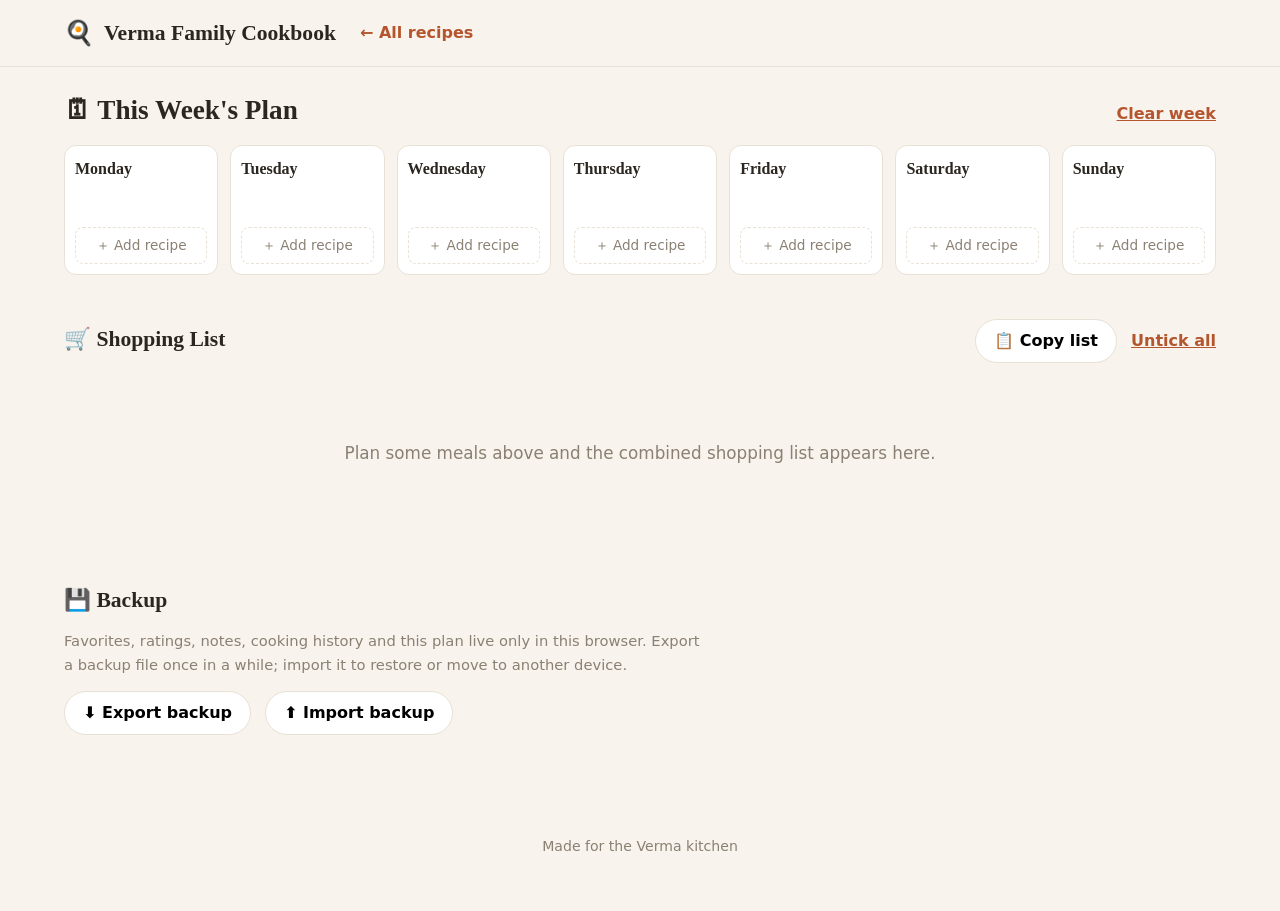
==== planner.html @ df18ee06 "Initial commit" ====
<!DOCTYPE html>
<html lang="en">
<head>
<meta charset="utf-8">
<meta name="viewport" content="width=device-width, initial-scale=1">
<title>Meal Planner · Verma Family Cookbook</title>
<link rel="icon" type="image/svg+xml" href="images/favicon.svg">
<link rel="stylesheet" href="css/style.css">
</head>
<body>

<header class="site-header">
  <div class="header-inner container">
    <a class="brand" href="index.html"><span class="brand-mark">🍳</span><span>Verma Family Cookbook</span></a>
    <a class="back-link" href="index.html">← All recipes</a>
  </div>
</header>

<main class="container planner-page">
  <div class="planner-head">
    <h1>🗓 This Week's Plan</h1>
    <button id="clear-week" class="link-btn">Clear week</button>
  </div>
  <section id="board" class="board" aria-label="Weekly plan"></section>

  <section class="shop-section">
    <div class="shop-head">
      <h2>🛒 Shopping List</h2>
      <div class="shop-actions">
        <button id="copy-list" class="fav-toggle">📋 Copy list</button>
        <button id="clear-ticks" class="link-btn">Untick all</button>
      </div>
    </div>
    <p id="shop-empty" class="empty" hidden>Plan some meals above and the combined shopping list appears here.</p>
    <ul id="shop" class="shop-list"></ul>
  </section>

  <section class="data-section">
    <h2>💾 Backup</h2>
    <p class="data-note">Favorites, ratings, notes, cooking history and this plan live only in this browser. Export a backup file once in a while; import it to restore or move to another device.</p>
    <div class="shop-actions">
      <button id="export-data" class="fav-toggle">⬇ Export backup</button>
      <button id="import-data" class="fav-toggle">⬆ Import backup</button>
      <input type="file" id="import-file" accept="application/json" hidden>
      <span id="data-msg" class="saved-msg"></span>
    </div>
  </section>
</main>

<div id="picker" class="picker" hidden>
  <div class="picker-box">
    <div class="picker-head">
      <strong id="picker-title">Add a recipe</strong>
      <button id="picker-close" class="link-btn">✕ Close</button>
    </div>
    <input id="picker-search" type="search" placeholder="Type to filter — dishes or ingredients…" autocomplete="off">
    <ul id="picker-list"></ul>
  </div>
</div>

<footer class="site-footer container">
  <p>Made for the Verma kitchen</p>
</footer>

<script src="js/util.js"></script>
<script src="js/store.js"></script>
<script src="recipes/manifest.js"></script>
<script src="js/loader.js"></script>
<script src="js/planner.js"></script>
</body>
</html>
---- css/style.css ----
/* ============ Verma Family Cookbook ============ */
:root {
  --bg: #f8f3ec;
  --surface: #ffffff;
  --ink: #2b2620;
  --muted: #8a8073;
  --accent: #b4552d;
  --accent-dark: #93441f;
  --accent-soft: #f6e4d8;
  --border: #e9e1d5;
  --veg: #1e7d32;
  --nonveg: #b3261e;
  --gold: #e8a33d;
  --radius: 16px;
  --shadow: 0 1px 3px rgba(60, 45, 25, 0.08);
  --shadow-lift: 0 10px 24px rgba(60, 45, 25, 0.14);
  --serif: Georgia, "Times New Roman", serif;
  --sans: "Segoe UI", system-ui, -apple-system, sans-serif;
}

* { box-sizing: border-box; }
[hidden] { display: none !important; }
html { scroll-behavior: smooth; }
body {
  margin: 0;
  background: var(--bg);
  color: var(--ink);
  font-family: var(--sans);
  font-size: 16px;
  line-height: 1.6;
}
img { max-width: 100%; display: block; }
a { color: var(--accent); }
button { font: inherit; cursor: pointer; }
h1, h2, h3 { font-family: var(--serif); line-height: 1.25; margin: 0; }

.container { max-width: 1200px; margin: 0 auto; padding: 0 24px; }

/* ---------- Header ---------- */
.site-header {
  position: sticky; top: 0; z-index: 20;
  background: rgba(248, 243, 236, 0.94);
  backdrop-filter: blur(6px);
  border-bottom: 1px solid var(--border);
}
.header-inner {
  display: flex; align-items: center; gap: 24px;
  padding-top: 14px; padding-bottom: 14px;
}
.brand {
  display: flex; align-items: center; gap: 10px;
  font-family: var(--serif); font-size: 1.35rem; font-weight: 700;
  color: var(--ink); text-decoration: none; white-space: nowrap;
}
.brand-mark { font-size: 1.5rem; }
.search-wrap { flex: 1; display: flex; justify-content: flex-end; }
#search {
  width: min(420px, 100%);
  padding: 10px 18px;
  border: 1px solid var(--border);
  border-radius: 999px;
  background: var(--surface);
  font: inherit; color: var(--ink);
}
#search:focus { outline: 2px solid var(--accent); outline-offset: 1px; border-color: transparent; }
.back-link { text-decoration: none; font-weight: 600; }
.back-link:hover { text-decoration: underline; }
.header-links { margin-left: auto; display: flex; align-items: center; gap: 18px; }
.nav-link {
  text-decoration: none; font-weight: 600; white-space: nowrap;
  padding: 7px 14px; border: 1px solid var(--border); border-radius: 999px; background: var(--surface);
}
.nav-link:hover { border-color: var(--accent); }

/* ---------- Filters ---------- */
.filters { display: grid; gap: 12px; }
.filter-group { display: flex; align-items: baseline; gap: 12px; flex-wrap: wrap; }
.filter-label {
  min-width: 84px;
  font-size: 0.78rem; font-weight: 700; letter-spacing: 0.06em;
  text-transform: uppercase; color: var(--muted);
}
.chips { display: flex; flex-wrap: wrap; gap: 8px; }
.chip {
  display: inline-flex; align-items: center; gap: 6px;
  padding: 5px 14px;
  border: 1px solid var(--border);
  border-radius: 999px;
  background: var(--surface);
  color: var(--ink);
  font-size: 0.88rem;
  transition: background 0.15s, border-color 0.15s;
  user-select: none;
}
.chip:hover { border-color: var(--accent); }
.chip.active, .fav-only:has(input:checked) {
  background: var(--accent); border-color: var(--accent); color: #fff;
}
.chip:focus-visible { outline: 2px solid var(--accent-dark); outline-offset: 2px; }
.filters-clear { margin-left: 96px; }
.link-btn {
  background: none; border: none; padding: 0;
  color: var(--accent); font-weight: 600; text-decoration: underline;
}

/* ---------- Toolbar ---------- */
.toolbar {
  display: flex; align-items: center;
  gap: 10px; flex-wrap: wrap;
  padding: 16px 0 8px;
}
.result-count { margin: 0 0 0 auto; color: var(--muted); font-size: 0.92rem; }
.filter-toggle { font-weight: 600; }
.badge {
  display: inline-flex; align-items: center; justify-content: center;
  min-width: 20px; height: 20px; padding: 0 6px; margin-left: 7px;
  border-radius: 999px; background: var(--accent); color: #fff;
  font-size: 0.75rem; font-weight: 700;
}
.chip.filter-toggle .badge { background: #fff; color: var(--accent); }
.filters { background: var(--surface); border: 1px solid var(--border); border-radius: var(--radius); padding: 16px 18px 10px; margin-bottom: 6px; }
.fav-only { cursor: pointer; }
.fav-only input { position: absolute; opacity: 0; pointer-events: none; }
#sort {
  padding: 7px 12px;
  border: 1px solid var(--border); border-radius: 10px;
  background: var(--surface); color: var(--ink); font: inherit; font-size: 0.9rem;
}

/* ---------- Recipe grid ---------- */
.grid {
  display: grid;
  grid-template-columns: repeat(auto-fill, minmax(270px, 1fr));
  gap: 26px;
  padding: 18px 0 48px;
}
.card {
  position: relative;
  background: var(--surface);
  border-radius: var(--radius);
  box-shadow: var(--shadow);
  overflow: hidden;
  transition: transform 0.18s ease, box-shadow 0.18s ease;
}
.card:hover { transform: translateY(-4px); box-shadow: var(--shadow-lift); }
.card-link { color: inherit; text-decoration: none; display: block; }
.card-media { aspect-ratio: 4 / 3; background: var(--accent-soft); }
.card-media img { width: 100%; height: 100%; object-fit: cover; }
.card-body { padding: 14px 16px 16px; }
.card-top { display: flex; align-items: flex-start; gap: 8px; }
.card-top h3 { font-size: 1.12rem; }
.card-meta { margin: 6px 0 0; color: var(--muted); font-size: 0.88rem; }
.card-stars { margin: 4px 0 0; color: var(--gold); font-size: 0.95rem; letter-spacing: 2px; }
.card-equip { margin: 10px 0 0; display: flex; gap: 8px; align-items: center; color: var(--muted); }

.equip { display: inline-flex; width: 22px; height: 22px; }
.equip svg { width: 100%; height: 100%; }
.equip-text {
  width: auto; height: auto;
  font-size: 0.75rem; border: 1px solid var(--border);
  border-radius: 999px; padding: 1px 8px;
}

/* veg / non-veg marker (Indian convention: square with a dot) */
.diet {
  flex: none;
  width: 15px; height: 15px; margin-top: 5px;
  border: 1.6px solid var(--veg); border-radius: 3px;
  display: inline-flex; align-items: center; justify-content: center;
}
.diet::after { content: ""; width: 7px; height: 7px; border-radius: 50%; background: var(--veg); }
.diet.nonveg { border-color: var(--nonveg); }
.diet.nonveg::after { background: var(--nonveg); }

.fav-btn {
  position: absolute; top: 10px; right: 10px;
  width: 38px; height: 38px;
  border: none; border-radius: 50%;
  background: rgba(255, 255, 255, 0.92);
  box-shadow: var(--shadow);
  color: #c9beb0; font-size: 1.15rem; line-height: 1;
  transition: transform 0.12s, color 0.12s;
}
.fav-btn:hover { transform: scale(1.12); color: var(--nonveg); }
.fav-btn.active { color: var(--nonveg); }

.empty { text-align: center; color: var(--muted); padding: 60px 0; font-size: 1.05rem; }

/* ---------- Recipe page ---------- */
.recipe-page { padding-top: 30px; padding-bottom: 60px; }

.recipe-hero {
  display: grid; grid-template-columns: minmax(0, 5fr) minmax(0, 4fr);
  gap: 34px; align-items: start;
}
.recipe-hero-media {
  border-radius: var(--radius); overflow: hidden;
  box-shadow: var(--shadow-lift); aspect-ratio: 4 / 3; background: var(--accent-soft);
}
.recipe-hero-media img { width: 100%; height: 100%; object-fit: cover; }

.recipe-head .crumbs { color: var(--muted); font-size: 0.85rem; text-transform: uppercase; letter-spacing: 0.08em; margin: 0 0 8px; }
.recipe-title-row { display: flex; align-items: flex-start; gap: 12px; }
.recipe-title-row h1 { font-size: 2rem; flex: 1; }
.recipe-title-row .diet { margin-top: 12px; }
.recipe-head .desc { color: var(--muted); margin: 12px 0 0; font-size: 1.02rem; }

.recipe-actions { display: flex; align-items: center; gap: 18px; margin-top: 18px; flex-wrap: wrap; }
.fav-toggle {
  display: inline-flex; align-items: center; gap: 8px;
  padding: 8px 18px;
  border: 1px solid var(--border); border-radius: 999px;
  background: var(--surface); font-weight: 600;
}
.fav-toggle.active { background: var(--accent); border-color: var(--accent); color: #fff; }
.rate-box { display: flex; align-items: center; gap: 6px; }
.rate-box .rate-label { color: var(--muted); font-size: 0.9rem; }
.star-btn {
  background: none; border: none; padding: 2px;
  font-size: 1.5rem; color: #d8cfc0; transition: color 0.1s, transform 0.1s;
}
.star-btn.filled { color: var(--gold); }
.star-btn:hover { transform: scale(1.15); }

.stat-grid {
  display: grid; grid-template-columns: repeat(auto-fill, minmax(110px, 1fr));
  gap: 10px; margin-top: 22px;
}
.stat {
  background: var(--surface); border: 1px solid var(--border);
  border-radius: 12px; padding: 10px 12px;
}
.stat .k { font-size: 0.72rem; font-weight: 700; letter-spacing: 0.06em; text-transform: uppercase; color: var(--muted); }
.stat .v { font-weight: 600; margin-top: 2px; }
.stat .v.gold { color: var(--gold); letter-spacing: 1px; }

.equip-row { display: flex; gap: 10px; align-items: center; margin-top: 16px; color: var(--muted); flex-wrap: wrap; }
.equip-row .equip { width: 26px; height: 26px; }
.equip-row .equip-name { font-size: 0.9rem; margin-right: 8px; }

/* recipe body sections */
.recipe-body { max-width: 780px; margin-top: 44px; }
.recipe-section { margin-bottom: 38px; }
.recipe-section h2 {
  font-size: 1.35rem; margin-bottom: 14px; padding-bottom: 8px;
  border-bottom: 3px solid var(--accent-soft);
  display: inline-block;
}
.recipe-section ul { margin: 0; padding-left: 22px; }
.recipe-section li { margin-bottom: 7px; }

.steps { list-style: none; margin: 0; padding: 0; counter-reset: step; }
.steps li {
  counter-increment: step;
  position: relative;
  padding: 0 0 18px 52px;
  margin: 0;
}
.steps li::before {
  content: counter(step);
  position: absolute; left: 0; top: 0;
  width: 34px; height: 34px;
  border-radius: 50%;
  background: var(--accent-soft); color: var(--accent-dark);
  font-weight: 700; font-family: var(--serif);
  display: flex; align-items: center; justify-content: center;
}

.info-pair { display: grid; grid-template-columns: 1fr 1fr; gap: 20px; }
.info-card {
  background: var(--surface); border: 1px solid var(--border);
  border-radius: var(--radius); padding: 16px 20px;
}
.info-card h3 { font-size: 1.02rem; margin-bottom: 6px; }
.info-card p { margin: 0; color: var(--muted); font-size: 0.95rem; }

.chef-notes {
  background: var(--accent-soft); border-radius: var(--radius);
  padding: 16px 20px; font-size: 0.97rem;
}

/* personal notes */
#personal-note {
  width: 100%; min-height: 110px; resize: vertical;
  padding: 14px 16px;
  border: 1px solid var(--border); border-radius: var(--radius);
  background: #fffdf8; font: inherit; color: var(--ink);
}
#personal-note:focus { outline: 2px solid var(--accent); border-color: transparent; }
.note-hint { color: var(--muted); font-size: 0.85rem; margin-top: 6px; }
.note-hint .saved { color: var(--veg); font-weight: 600; opacity: 0; transition: opacity 0.3s; }
.note-hint .saved.show { opacity: 1; }

/* ---------- Footer ---------- */
.site-footer { padding: 26px 24px 40px; color: var(--muted); font-size: 0.88rem; text-align: center; }

/* ---------- Recipe page: cooked + plan rows ---------- */
.cooked-info { color: var(--muted); font-size: 0.9rem; }
.fav-toggle#cooked-btn.active { background: var(--veg); border-color: var(--veg); color: #fff; }
.plan-row { align-items: center; }
.plan-label { color: var(--muted); font-size: 0.9rem; }
#plan-day {
  padding: 8px 12px; border: 1px solid var(--border); border-radius: 10px;
  background: var(--surface); color: var(--ink); font: inherit; font-size: 0.9rem;
}
.plan-link { font-weight: 600; text-decoration: none; }
.plan-link:hover { text-decoration: underline; }

/* ---------- Planner page ---------- */
.planner-page { padding-top: 26px; padding-bottom: 60px; }
.planner-head { display: flex; align-items: baseline; justify-content: space-between; gap: 16px; }
.planner-head h1 { font-size: 1.7rem; }
.board {
  display: grid; grid-template-columns: repeat(7, 1fr);
  gap: 12px; margin-top: 18px;
}
.day-col {
  background: var(--surface); border: 1px solid var(--border);
  border-radius: 12px; padding: 10px; display: flex; flex-direction: column; min-height: 130px;
}
.day-name { font-family: var(--serif); font-weight: 700; margin-bottom: 8px; }
.day-list { list-style: none; margin: 0; padding: 0; flex: 1; }
.day-item {
  position: relative; background: var(--accent-soft); border-radius: 8px;
  padding: 7px 26px 7px 9px; margin-bottom: 7px; font-size: 0.86rem; line-height: 1.35;
}
.day-item a { color: var(--ink); text-decoration: none; font-weight: 600; display: block; }
.day-item a:hover { color: var(--accent-dark); }
.day-item-meta { display: block; color: var(--muted); font-size: 0.76rem; margin-top: 2px; }
.day-item .rm {
  position: absolute; top: 5px; right: 5px;
  background: none; border: none; color: var(--muted); font-size: 0.8rem; padding: 2px;
}
.day-item .rm:hover { color: var(--nonveg); }
.day-item.missing { color: var(--muted); font-style: italic; }
.day-add {
  border: 1px dashed var(--border); border-radius: 8px; background: none;
  color: var(--muted); padding: 7px; font-size: 0.85rem; margin-top: auto;
}
.day-add:hover { color: var(--accent); border-color: var(--accent); }

.shop-section, .data-section { margin-top: 44px; }
.shop-head { display: flex; align-items: baseline; justify-content: space-between; gap: 16px; flex-wrap: wrap; }
.shop-head h2, .data-section h2 { font-size: 1.35rem; }
.shop-actions { display: flex; align-items: center; gap: 14px; flex-wrap: wrap; }
.shop-list { list-style: none; margin: 14px 0 0; padding: 0; columns: 2; column-gap: 30px; }
.shop-list li {
  break-inside: avoid; background: var(--surface); border: 1px solid var(--border);
  border-radius: 10px; padding: 10px 14px; margin-bottom: 10px;
}
.shop-list label { display: flex; align-items: center; gap: 10px; cursor: pointer; font-weight: 600; }
.shop-list input { width: 17px; height: 17px; accent-color: var(--accent); }
.shop-list .shop-name { flex: 1; }
.shop-list li.ticked .shop-name { text-decoration: line-through; color: var(--muted); }
.shop-detail { color: var(--muted); font-size: 0.8rem; margin: 4px 0 0 27px; }
.data-note { color: var(--muted); font-size: 0.92rem; max-width: 640px; }
.saved-msg { color: var(--veg); font-weight: 600; }

/* recipe picker overlay */
.picker {
  position: fixed; inset: 0; z-index: 50;
  background: rgba(43, 38, 32, 0.45);
  display: flex; align-items: flex-start; justify-content: center; padding: 8vh 16px;
}
.picker[hidden] { display: none; }
.picker-box {
  background: var(--surface); border-radius: var(--radius); box-shadow: var(--shadow-lift);
  width: min(560px, 100%); max-height: 78vh; display: flex; flex-direction: column; padding: 16px;
}
.picker-head { display: flex; justify-content: space-between; align-items: center; margin-bottom: 10px; }
#picker-search {
  padding: 10px 14px; border: 1px solid var(--border); border-radius: 10px; font: inherit;
}
#picker-search:focus { outline: 2px solid var(--accent); }
#picker-list { list-style: none; margin: 10px 0 0; padding: 0; overflow-y: auto; }
#picker-list li {
  padding: 9px 10px; border-radius: 8px; cursor: pointer; font-weight: 600;
  display: flex; align-items: center; gap: 8px; flex-wrap: wrap;
}
#picker-list li:hover { background: var(--accent-soft); }
#picker-list li .day-item-meta { display: inline; margin-left: auto; font-weight: 400; }
#picker-list li .diet { margin-top: 0; }
#picker-list .empty-li { color: var(--muted); cursor: default; }
#picker-list .empty-li:hover { background: none; }

/* ---------- Responsive ---------- */
@media (max-width: 1000px) {
  .board { grid-template-columns: repeat(4, 1fr); }
}
@media (max-width: 900px) {
  .recipe-hero { grid-template-columns: 1fr; gap: 24px; }
  .filter-label { min-width: 100%; }
  .filters-clear { margin-left: 0; }
  .shop-list { columns: 1; }
}
@media (max-width: 640px) {
  .header-inner { flex-wrap: wrap; gap: 10px; }
  .search-wrap { order: 3; width: 100%; }
  #search { width: 100%; }
  .grid { grid-template-columns: 1fr 1fr; gap: 14px; }
  .card-body { padding: 10px 12px 12px; }
  .card-top h3 { font-size: 0.98rem; }
  .info-pair { grid-template-columns: 1fr; }
  .recipe-title-row h1 { font-size: 1.55rem; }
  .board { grid-template-columns: 1fr 1fr; }
  .day-col { min-height: 0; }
  .result-count { width: 100%; order: 5; }
  .chip { padding: 8px 15px; }
}
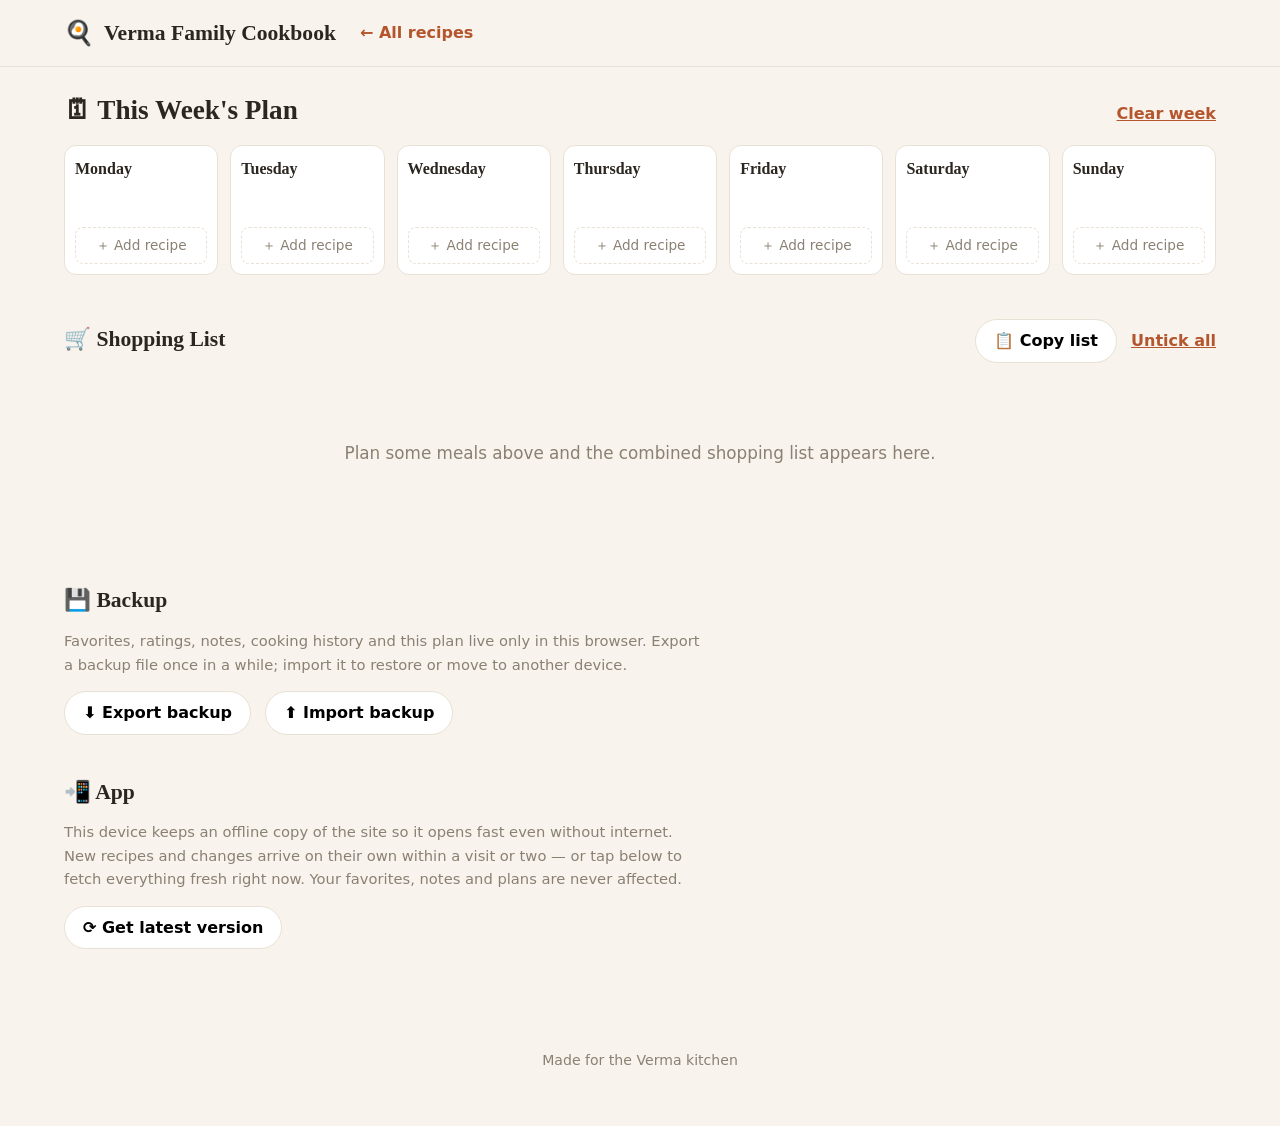
==== commit 7fa9c095: "added app support and service worker" ====
--- a/planner.html
+++ b/planner.html
@@ -5,6 +5,9 @@
 <meta name="viewport" content="width=device-width, initial-scale=1">
 <title>Meal Planner · Verma Family Cookbook</title>
 <link rel="icon" type="image/svg+xml" href="images/favicon.svg">
+<link rel="manifest" href="manifest.webmanifest">
+<meta name="theme-color" content="#f8f3ec">
+<link rel="apple-touch-icon" href="images/apple-touch-icon.png">
 <link rel="stylesheet" href="css/style.css">
 </head>
 <body>
@@ -45,6 +48,14 @@
       <span id="data-msg" class="saved-msg"></span>
     </div>
   </section>
+
+  <section class="data-section">
+    <h2>📲 App</h2>
+    <p class="data-note">This device keeps an offline copy of the site so it opens fast even without internet. New recipes and changes arrive on their own within a visit or two — or tap below to fetch everything fresh right now. Your favorites, notes and plans are never affected.</p>
+    <div class="shop-actions">
+      <button id="app-update" class="fav-toggle">⟳ Get latest version</button>
+    </div>
+  </section>
 </main>
 
 <div id="picker" class="picker" hidden>
@@ -67,5 +78,6 @@
 <script src="recipes/manifest.js"></script>
 <script src="js/loader.js"></script>
 <script src="js/planner.js"></script>
+<script src="js/update.js"></script>
 </body>
 </html>
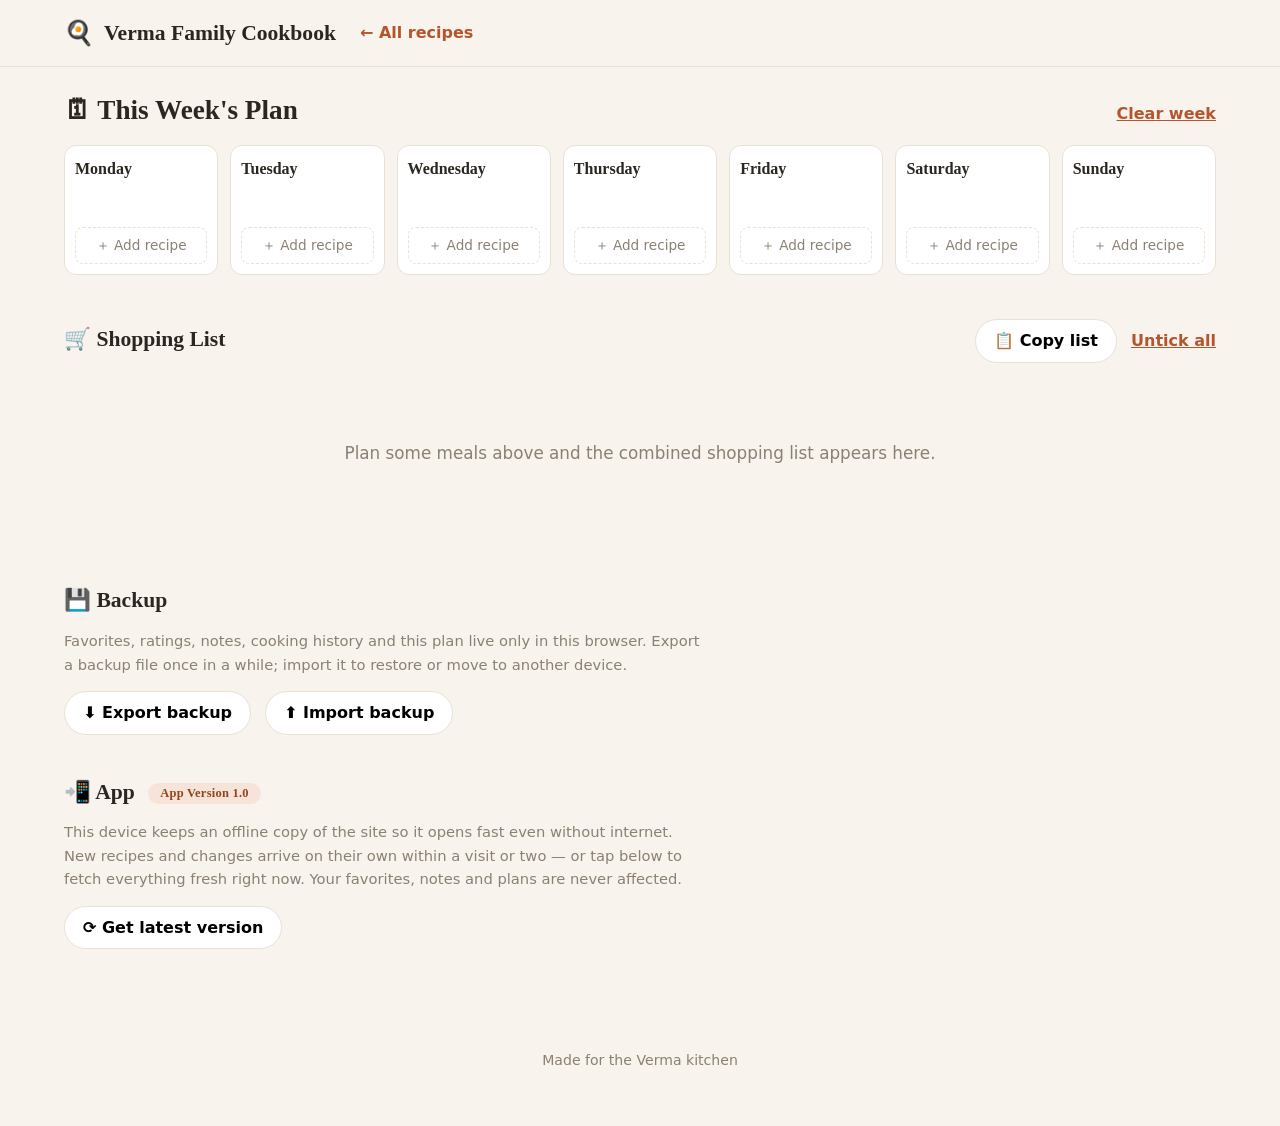
==== commit a83bf27a: "added version" ====
--- a/planner.html
+++ b/planner.html
@@ -7,6 +7,7 @@
 <link rel="icon" type="image/svg+xml" href="images/favicon.svg">
 <link rel="manifest" href="manifest.webmanifest">
 <meta name="theme-color" content="#f8f3ec">
+<meta name="robots" content="noindex, nofollow, noarchive, noimageindex">
 <link rel="apple-touch-icon" href="images/apple-touch-icon.png">
 <link rel="stylesheet" href="css/style.css">
 </head>
@@ -50,7 +51,7 @@
   </section>
 
   <section class="data-section">
-    <h2>📲 App</h2>
+    <h2>📲 App <span id="app-version" class="app-version"></span></h2>
     <p class="data-note">This device keeps an offline copy of the site so it opens fast even without internet. New recipes and changes arrive on their own within a visit or two — or tap below to fetch everything fresh right now. Your favorites, notes and plans are never affected.</p>
     <div class="shop-actions">
       <button id="app-update" class="fav-toggle">⟳ Get latest version</button>
--- a/css/style.css
+++ b/css/style.css
@@ -355,6 +355,13 @@
 .shop-detail { color: var(--muted); font-size: 0.8rem; margin: 4px 0 0 27px; }
 .data-note { color: var(--muted); font-size: 0.92rem; max-width: 640px; }
 .saved-msg { color: var(--veg); font-weight: 600; }
+.app-version {
+  display: inline-block; vertical-align: middle; margin-left: 8px;
+  font-size: 0.78rem; font-weight: 700; letter-spacing: 0.02em;
+  color: var(--accent-dark); background: var(--accent-soft);
+  padding: 3px 12px; border-radius: 999px;
+}
+.app-version:empty { display: none; }
 
 /* recipe picker overlay */
 .picker {
@@ -405,5 +412,9 @@
   .board { grid-template-columns: 1fr 1fr; }
   .day-col { min-height: 0; }
   .result-count { width: 100%; order: 5; }
-  .chip { padding: 8px 15px; }
-}
+  .chip { padding: 8px 12px; }
+  /* keep Filters + Favorites + Sort on one row: the select yields its
+     natural width (longest option) and shrinks into the leftover space */
+  .toolbar { gap: 8px; }
+  #sort { flex: 1 1 0; min-width: 0; }
+}
